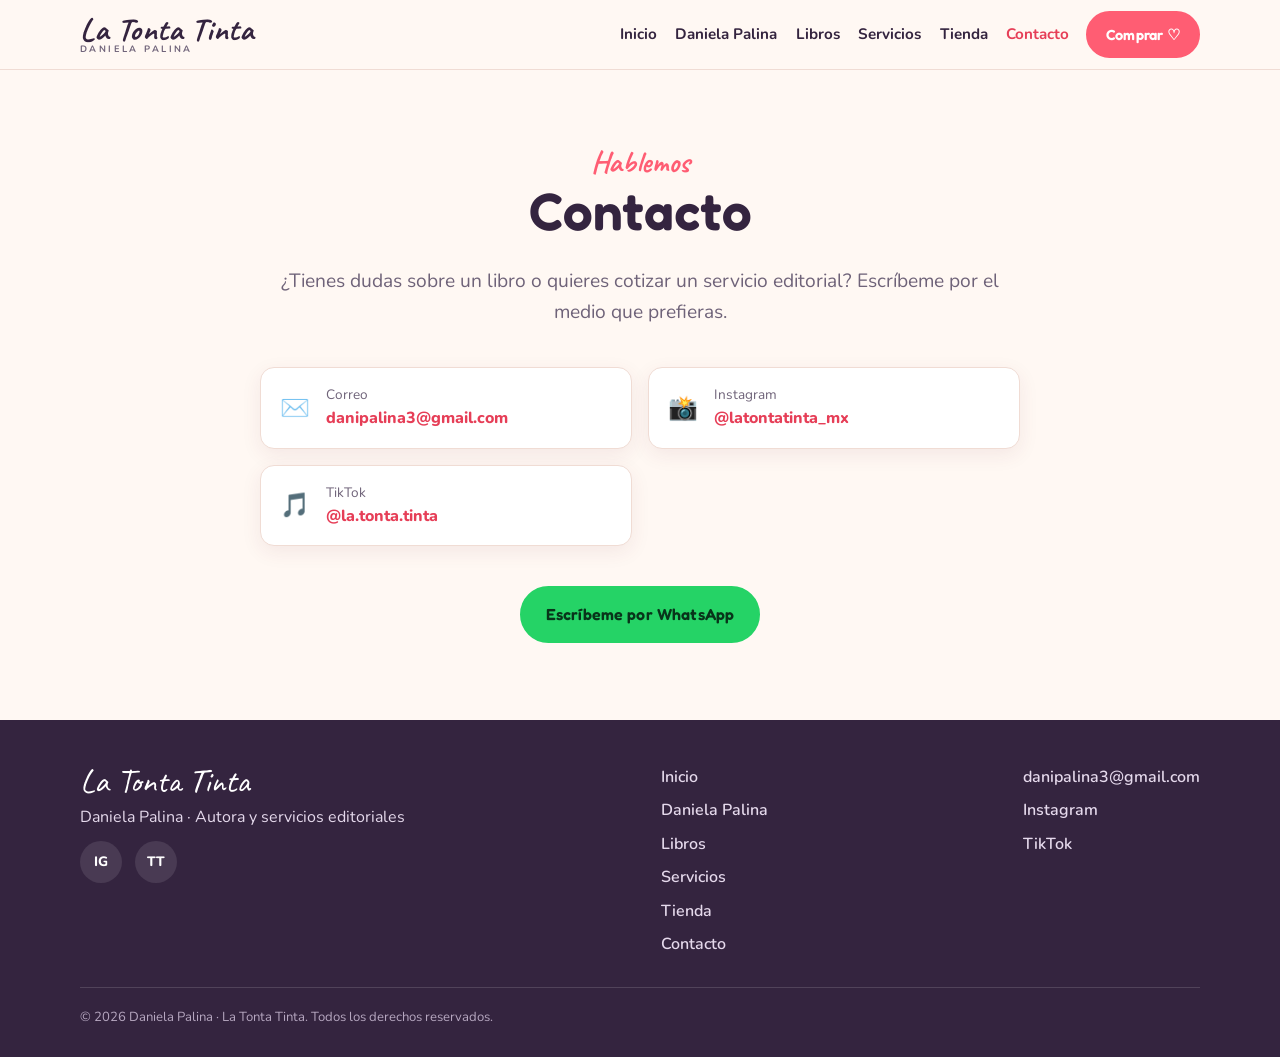
==== contacto.html @ cf8f2e42 "Sitio web de Daniela Palina (La Tonta Tinta) para Vercel Sitio estático (HTML + CSS + JS) multipágin" ====
<!DOCTYPE html>
<html lang="es">
<head>
  <meta charset="UTF-8">
  <meta name="viewport" content="width=device-width, initial-scale=1.0">
  <title>Contacto · Daniela Palina · La Tonta Tinta</title>
  <meta name="description" content="Contacta a Daniela Palina: correo, WhatsApp, Instagram y TikTok.">
  <link rel="preconnect" href="https://fonts.googleapis.com">
  <link rel="preconnect" href="https://fonts.gstatic.com" crossorigin>
  <link href="https://fonts.googleapis.com/css2?family=Caveat:wght@500;700&family=Fredoka:wght@400;500;600&family=Nunito:wght@400;600;700;800&display=swap" rel="stylesheet">
  <link rel="stylesheet" href="assets/css/styles.css">
  <link rel="icon" href="data:image/svg+xml,<svg xmlns='http://www.w3.org/2000/svg' viewBox='0 0 100 100'><text y='.9em' font-size='90'>🖋️</text></svg>">
</head>
<body>

  <header class="site-header">
    <div class="container nav">
      <a class="brand" href="index.html">La Tonta Tinta<small>Daniela Palina</small></a>
      <div class="nav-right">
        <ul class="nav-links">
          <li><a href="index.html">Inicio</a></li>
          <li><a href="daniela-palina.html">Daniela Palina</a></li>
          <li><a href="libros.html">Libros</a></li>
          <li><a href="servicios.html">Servicios</a></li>
          <li><a href="tienda.html">Tienda</a></li>
          <li><a href="contacto.html" class="active">Contacto</a></li>
          <li class="nav-cta-mobile"><a class="mobile-cta" href="libro-ya-que-nos-agarramos-confianza.html#comprar">Comprar la novela ♡</a></li>
        </ul>
        <a class="btn btn--sm nav-cta" href="libro-ya-que-nos-agarramos-confianza.html#comprar">Comprar ♡</a>
        <button class="nav-toggle" aria-label="Menú">☰</button>
      </div>
    </div>
  </header>

  <section class="section">
    <div class="container narrow">
      <p class="eyebrow center">Hablemos</p>
      <h1 class="center">Contacto</h1>
      <p class="lead center" style="margin-bottom:2.5rem;">¿Tienes dudas sobre un libro o quieres cotizar un servicio editorial? Escríbeme por el medio que prefieras.</p>

      <div class="contact-grid">
        <div class="contact-item">
          <span class="ic">✉️</span>
          <div>
            <div class="muted" style="font-size:.85rem;">Correo</div>
            <a href="mailto:danipalina3@gmail.com">danipalina3@gmail.com</a>
          </div>
        </div>
        <div class="contact-item">
          <span class="ic">📸</span>
          <div>
            <div class="muted" style="font-size:.85rem;">Instagram</div>
            <a href="https://www.instagram.com/latontatinta_mx/" target="_blank" rel="noopener">@latontatinta_mx</a>
          </div>
        </div>
        <div class="contact-item">
          <span class="ic">🎵</span>
          <div>
            <div class="muted" style="font-size:.85rem;">TikTok</div>
            <a href="https://www.tiktok.com/@la.tonta.tinta" target="_blank" rel="noopener">@la.tonta.tinta</a>
          </div>
        </div>
      </div>

      <div class="center" style="margin-top:2.5rem;">
        <a class="btn btn--wa" href="https://wa.me/527225127898?text=Hola%20Daniela%2C%20me%20gustar%C3%ADa%20ponerme%20en%20contacto" target="_blank" rel="noopener">Escríbeme por WhatsApp</a>
      </div>
    </div>
  </section>

  <footer class="site-footer">
    <div class="container">
      <div class="footer-grid">
        <div>
          <div class="footer-brand">La Tonta Tinta</div>
          <p style="margin:.4rem 0 0;">Daniela Palina · Autora y servicios editoriales</p>
          <div class="social-row">
            <a href="https://www.instagram.com/latontatinta_mx/" target="_blank" rel="noopener" aria-label="Instagram">IG</a>
            <a href="https://www.tiktok.com/@la.tonta.tinta" target="_blank" rel="noopener" aria-label="TikTok">TT</a>
          </div>
        </div>
        <ul class="footer-nav">
          <li><a href="index.html">Inicio</a></li>
          <li><a href="daniela-palina.html">Daniela Palina</a></li>
          <li><a href="libros.html">Libros</a></li>
          <li><a href="servicios.html">Servicios</a></li>
          <li><a href="tienda.html">Tienda</a></li>
          <li><a href="contacto.html">Contacto</a></li>
        </ul>
        <ul class="footer-nav">
          <li><a href="mailto:danipalina3@gmail.com">danipalina3@gmail.com</a></li>
          <li><a href="https://www.instagram.com/latontatinta_mx/" target="_blank" rel="noopener">Instagram</a></li>
          <li><a href="https://www.tiktok.com/@la.tonta.tinta" target="_blank" rel="noopener">TikTok</a></li>
        </ul>
      </div>
      <div class="copyright">© <span id="year"></span> Daniela Palina · La Tonta Tinta. Todos los derechos reservados.</div>
    </div>
  </footer>

  <script src="assets/js/main.js"></script>
  <script>document.getElementById('year').textContent = new Date().getFullYear();</script>
</body>
</html>
---- assets/css/styles.css ----
/* ==========================================================================
   La Tonta Tinta — Daniela Palina
   Sitio de obras literarias y servicios editoriales
   ========================================================================== */

:root {
  --paper: #fff8f3;
  --paper-2: #ffe9e2;
  --ink: #34243f;         /* ciruela oscuro */
  --ink-soft: #6f6379;
  --accent: #ff5d73;      /* coral / rosa vivo */
  --accent-dark: #e63e57;
  --teal: #12b3a6;        /* turquesa */
  --yellow: #ffc23c;      /* amarillo alegre */
  --line: #f0dcd4;
  --white: #ffffff;
  --shadow: 0 14px 40px rgba(120, 40, 60, 0.14);
  --shadow-sm: 0 6px 20px rgba(120, 40, 60, 0.08);
  --radius: 18px;
  --hand: "Caveat", "Segoe Script", cursive;
  --display: "Fredoka", "Poppins", "Segoe UI", sans-serif;
  --sans: "Nunito", "Segoe UI", Roboto, Helvetica, Arial, sans-serif;
}

* { box-sizing: border-box; }
html { scroll-behavior: smooth; -webkit-text-size-adjust: 100%; }

body {
  margin: 0;
  font-family: var(--sans);
  color: var(--ink);
  background: var(--paper);
  line-height: 1.6;
  -webkit-font-smoothing: antialiased;
  overflow-x: hidden;
}

h1, h2, h3, h4 { font-family: var(--display); font-weight: 600; line-height: 1.12; color: var(--ink); margin: 0 0 .5em; }
h1 { font-size: clamp(1.9rem, 6vw, 3.3rem); }
h2 { font-size: clamp(1.5rem, 4.5vw, 2.2rem); }
h3 { font-size: 1.25rem; }

a { color: var(--accent-dark); text-decoration: none; }
a:hover { text-decoration: underline; }
img { max-width: 100%; display: block; }
p { margin: 0 0 1.05em; }

.container { width: min(1120px, 90%); margin: 0 auto; }
.narrow { max-width: 760px; margin-inline: auto; }

.section { padding: clamp(2.5rem, 6vw, 5rem) 0; }
.section--tint { background: var(--paper-2); }
.section--teal { background: #e6faf7; }

.lead { font-size: clamp(1.05rem, 2.5vw, 1.2rem); color: var(--ink-soft); }
.eyebrow {
  font-family: var(--hand);
  font-size: clamp(1.4rem, 4vw, 1.9rem);
  font-weight: 700;
  color: var(--accent);
  line-height: 1;
  margin-bottom: .2rem;
}
.center { text-align: center; }
.muted { color: var(--ink-soft); }

/* ---------- Buttons ---------- */
.btn {
  display: inline-flex; align-items: center; justify-content: center; gap: .5rem;
  padding: .85rem 1.5rem; border-radius: 999px;
  font-family: var(--display); font-weight: 600; font-size: 1rem; letter-spacing: .01em;
  cursor: pointer; border: 2.5px solid var(--accent); background: var(--accent); color: #fff;
  transition: transform .14s ease, background .2s ease, box-shadow .2s ease;
  text-decoration: none; text-align: center;
}
.btn:hover { background: var(--accent-dark); border-color: var(--accent-dark); transform: translateY(-2px); text-decoration: none; box-shadow: var(--shadow); color:#fff; }
.btn--outline { background: transparent; color: var(--accent-dark); }
.btn--outline:hover { background: var(--accent); color: #fff; }
.btn--teal { background: var(--teal); border-color: var(--teal); color:#fff; }
.btn--teal:hover { background: #0d9c91; border-color:#0d9c91; }
.btn--wa { background: #25d366; border-color: #25d366; color: #08341a; }
.btn--wa:hover { background: #1eb955; border-color: #1eb955; color: #08341a; }
.btn--ghost { background: transparent; color: var(--ink); border-color: var(--line); }
.btn--ghost:hover { background: var(--ink); color: var(--paper); border-color: var(--ink); }
.btn--sm { padding: .6rem 1.1rem; font-size: .92rem; border-width: 2px; }
.btn-row { display: flex; flex-wrap: wrap; gap: .7rem; }

/* ---------- Header / Nav ---------- */
.site-header {
  position: sticky; top: 0; z-index: 60;
  background: rgba(255, 248, 243, .95);
  backdrop-filter: blur(8px);
  border-bottom: 1px solid var(--line);
}
.nav { display: flex; align-items: center; justify-content: space-between; padding: .7rem 0; gap: 1rem; }
.brand { font-family: var(--hand); font-weight: 700; font-size: 2rem; color: var(--ink); line-height: .95; letter-spacing: .01em; }
.brand:hover { text-decoration: none; color: var(--accent); }
.brand small { display: block; font-family: var(--sans); font-weight: 700; font-size: .58rem; letter-spacing: .26em; text-transform: uppercase; color: var(--ink-soft); }
.nav-right { display: flex; align-items: center; gap: 1.1rem; }
.nav-links { display: flex; gap: 1.15rem; align-items: center; list-style: none; margin: 0; padding: 0; }
.nav-links a { color: var(--ink); font-weight: 700; font-size: .95rem; font-family: var(--sans); }
.nav-links a:hover, .nav-links a.active { color: var(--accent-dark); text-decoration: none; }
.nav-cta { display: inline-flex; }
.nav-cta-mobile { display: none; }
.nav-toggle { display: none; background: none; border: 0; cursor: pointer; font-size: 1.7rem; color: var(--ink); line-height: 1; }

@media (max-width: 900px) {
  .nav-toggle { display: block; order: 3; }
  .nav-cta { display: none; }
  .nav-right { gap: .6rem; }
  .nav-links {
    position: absolute; top: 100%; left: 0; right: 0;
    flex-direction: column; gap: 0;
    background: var(--paper); border-bottom: 1px solid var(--line);
    max-height: 0; overflow: hidden; transition: max-height .3s ease; box-shadow: var(--shadow-sm);
  }
  .nav-links.open { max-height: 520px; }
  .nav-links li { width: 100%; border-top: 1px solid var(--line); }
  .nav-links a { display: block; padding: .95rem 5%; }
  .nav-cta-mobile { display: block; }
  .nav-links a.mobile-cta { color: #fff; background: var(--accent); text-align: center; font-family: var(--display); }
}

/* ---------- Hero (home) ---------- */
.hero { background: linear-gradient(160deg, #fff8f3 0%, #ffe4dc 55%, #ffe9c9 100%); }
.hero-grid { display: grid; grid-template-columns: 1.1fr .9fr; gap: clamp(1.5rem, 5vw, 3.5rem); align-items: center; }
.hero-art { display: flex; justify-content: center; }
.hero-art img { width: 100%; max-width: 300px; border-radius: var(--radius); box-shadow: var(--shadow); }
.badge {
  display: inline-block; background: var(--yellow); color: #5a3d00;
  font-family: var(--display); font-weight: 600; font-size: .8rem; letter-spacing: .04em;
  padding: .32rem .85rem; border-radius: 999px; margin-bottom: .8rem;
}
@media (max-width: 820px) {
  .hero-grid { grid-template-columns: 1fr; text-align: center; }
  .hero-art { order: -1; }
  .hero-art img { max-width: 220px; }
  .hero .btn-row { justify-content: center; }
}

/* ---------- Cards / grids ---------- */
.grid { display: grid; gap: 1.4rem; }
.grid-2 { grid-template-columns: repeat(2, 1fr); }
.grid-3 { grid-template-columns: repeat(3, 1fr); }
@media (max-width: 820px) { .grid-2, .grid-3 { grid-template-columns: 1fr; } }

.card {
  background: var(--white); border: 1px solid var(--line); border-radius: var(--radius);
  padding: 1.4rem; box-shadow: var(--shadow-sm);
  transition: transform .18s ease, box-shadow .18s ease;
}
.card:hover { transform: translateY(-4px); box-shadow: var(--shadow); }

/* Book card */
.book-card { display: flex; flex-direction: column; text-align: center; }
.book-cover {
  width: 100%; max-width: 220px; margin: 0 auto 1rem; aspect-ratio: 3 / 4; border-radius: 12px; overflow: hidden;
  background: linear-gradient(135deg, #ffd6cf, #ffe9c9); display: flex; align-items: center; justify-content: center;
  color: var(--ink-soft); text-align: center; padding: 1rem; box-shadow: var(--shadow-sm);
}
.book-cover img { width: 100%; height: 100%; object-fit: cover; }
.book-year { font-family: var(--hand); font-size: 1.3rem; color: var(--accent); font-weight: 700; }

/* ---------- About ---------- */
.about-grid { display: grid; grid-template-columns: .75fr 1.25fr; gap: clamp(1.5rem,5vw,3rem); align-items: start; }
.about-photo { width: 100%; max-width: 340px; border-radius: var(--radius); overflow: hidden; box-shadow: var(--shadow);
  background: linear-gradient(135deg, var(--paper-2), #ffd9b8); }
.about-photo img { width: 100%; display: block; }
@media (max-width: 820px) { .about-grid { grid-template-columns: 1fr; } .about-photo { margin: 0 auto; max-width: 280px; } }

/* ---------- Book detail ---------- */
.detail-hero { display: grid; grid-template-columns: .8fr 1.2fr; gap: clamp(1.5rem,5vw,3rem); align-items: center; }
.detail-cover { width: 100%; max-width: 260px; margin: 0 auto; border-radius: var(--radius); overflow: hidden; box-shadow: var(--shadow);
  background: linear-gradient(135deg,#ffd6cf,#ffe9c9); }
.detail-cover img { width: 100%; display: block; }
@media (max-width: 820px) { .detail-hero { grid-template-columns: 1fr; text-align: center; } .detail-cover { max-width: 210px; } .detail-hero .btn-row { justify-content: center; } }

.info-box {
  background: var(--white); border: 1px solid var(--line); border-left: 6px solid var(--accent);
  border-radius: 16px; padding: 1.4rem 1.5rem; margin: 1.4rem 0; box-shadow: var(--shadow-sm);
}
.info-box h3 { color: var(--accent-dark); }
.price-tag { font-family: var(--display); font-size: 2.2rem; font-weight: 600; color: var(--accent-dark); margin: 0; }
.bank-line { font-family: var(--sans); background: var(--paper-2); border-radius: 8px; padding: .35rem .7rem; display: inline-block; margin: .18rem 0; font-weight: 700; }

/* ---------- Characters ---------- */
.char-grid { display: grid; grid-template-columns: repeat(3, 1fr); gap: 1.2rem; margin-top: 1.2rem; }
@media (max-width: 720px) { .char-grid { grid-template-columns: 1fr; max-width: 340px; margin-inline: auto; } }
.char-card { background: var(--white); border: 1px solid var(--line); border-radius: var(--radius); padding: 1.1rem; text-align: center; box-shadow: var(--shadow-sm); }
.char-photo { width: 130px; height: 130px; margin: 0 auto .8rem; border-radius: 50%; overflow: hidden; background: var(--paper-2); display: flex; align-items: center; justify-content: center; }
.char-photo img { width: 100%; height: 100%; object-fit: cover; }
.char-card h3 { font-family: var(--hand); font-size: 1.8rem; color: var(--accent-dark); margin-bottom: .2rem; }
.char-card p { font-size: .95rem; margin: 0; color: var(--ink-soft); }

/* ---------- Quote / testimonial ---------- */
.quote { background: var(--white); border: 1px solid var(--line); border-radius: var(--radius); padding: 1.6rem; position: relative; box-shadow: var(--shadow-sm); }
.quote::before { content: "\201C"; font-family: var(--display); font-size: 3.5rem; color: var(--paper-2); position: absolute; top: .2rem; left: .9rem; line-height: 1; }
.quote p { position: relative; font-style: italic; }
.quote cite { font-style: normal; font-weight: 800; color: var(--accent-dark); }

/* ---------- Services / store ---------- */
.service-item { display: flex; gap: .9rem; align-items: flex-start; }
.service-item .num { font-family: var(--hand); font-size: 2rem; color: var(--teal); font-weight: 700; min-width: 1.8rem; line-height: 1; }

.store-card { display: flex; flex-direction: column; text-align: center; }
.store-thumb { width: 100%; max-width: 220px; margin: 0 auto 1rem; aspect-ratio: 4/5; border-radius: 12px; overflow: hidden;
  background: linear-gradient(135deg, var(--paper-2), #d7f5f0); display: flex; align-items: center; justify-content: center; font-size: 2.6rem; box-shadow: var(--shadow-sm); }
.store-thumb img { width: 100%; height: 100%; object-fit: contain; background: #fff; }

/* ---------- Contact ---------- */
.contact-grid { display: grid; grid-template-columns: repeat(2, 1fr); gap: 1rem; }
@media (max-width: 620px) { .contact-grid { grid-template-columns: 1fr; } }
.contact-item { display: flex; align-items: center; gap: 1rem; background: var(--white); border: 1px solid var(--line); border-radius: 14px; padding: 1rem 1.2rem; box-shadow: var(--shadow-sm); }
.contact-item .ic { font-size: 1.5rem; }
.contact-item a { font-weight: 800; word-break: break-word; }

/* ---------- Sticky buy bar (mobile, book pages) ---------- */
.buybar {
  position: fixed; left: 0; right: 0; bottom: 0; z-index: 70;
  display: none; align-items: center; justify-content: space-between; gap: .8rem;
  background: rgba(255,255,255,.97); border-top: 1px solid var(--line);
  padding: .7rem 5%; box-shadow: 0 -6px 20px rgba(120,40,60,.1);
}
.buybar .price { font-family: var(--display); font-weight: 600; color: var(--accent-dark); font-size: 1.15rem; }
.buybar .btn { flex: 0 0 auto; }
@media (max-width: 820px) { .buybar { display: flex; } body.has-buybar { padding-bottom: 80px; } }

/* ---------- Notes ---------- */
.note-editable {
  background: #fff8e6; border: 1px dashed var(--yellow); border-radius: 12px;
  padding: .8rem 1rem; font-size: .88rem; color: #7a5f14; margin: 1rem 0;
}

/* ---------- Footer ---------- */
.site-footer { background: var(--ink); color: #e5d9ec; padding: 2.8rem 0 1.8rem; }
.site-footer a { color: var(--yellow); }
.footer-grid { display: flex; flex-wrap: wrap; gap: 2rem; justify-content: space-between; align-items: flex-start; }
.footer-brand { font-family: var(--hand); font-size: 2.1rem; color: #fff; line-height: 1; }
.social-row { display: flex; gap: .8rem; margin-top: .7rem; }
.social-row a { display: inline-flex; width: 42px; height: 42px; border-radius: 50%; background: rgba(255,255,255,.1); align-items: center; justify-content: center; color: #fff; font-weight: 800; font-size: .85rem; }
.social-row a:hover { background: var(--accent); text-decoration: none; }
.footer-nav { list-style: none; padding: 0; margin: 0; display: grid; gap: .5rem; }
.footer-nav a { color: #e5d9ec; font-weight: 600; }
.copyright { margin-top: 1.8rem; border-top: 1px solid rgba(255,255,255,.14); padding-top: 1.2rem; font-size: .82rem; color: #b6a7c0; }
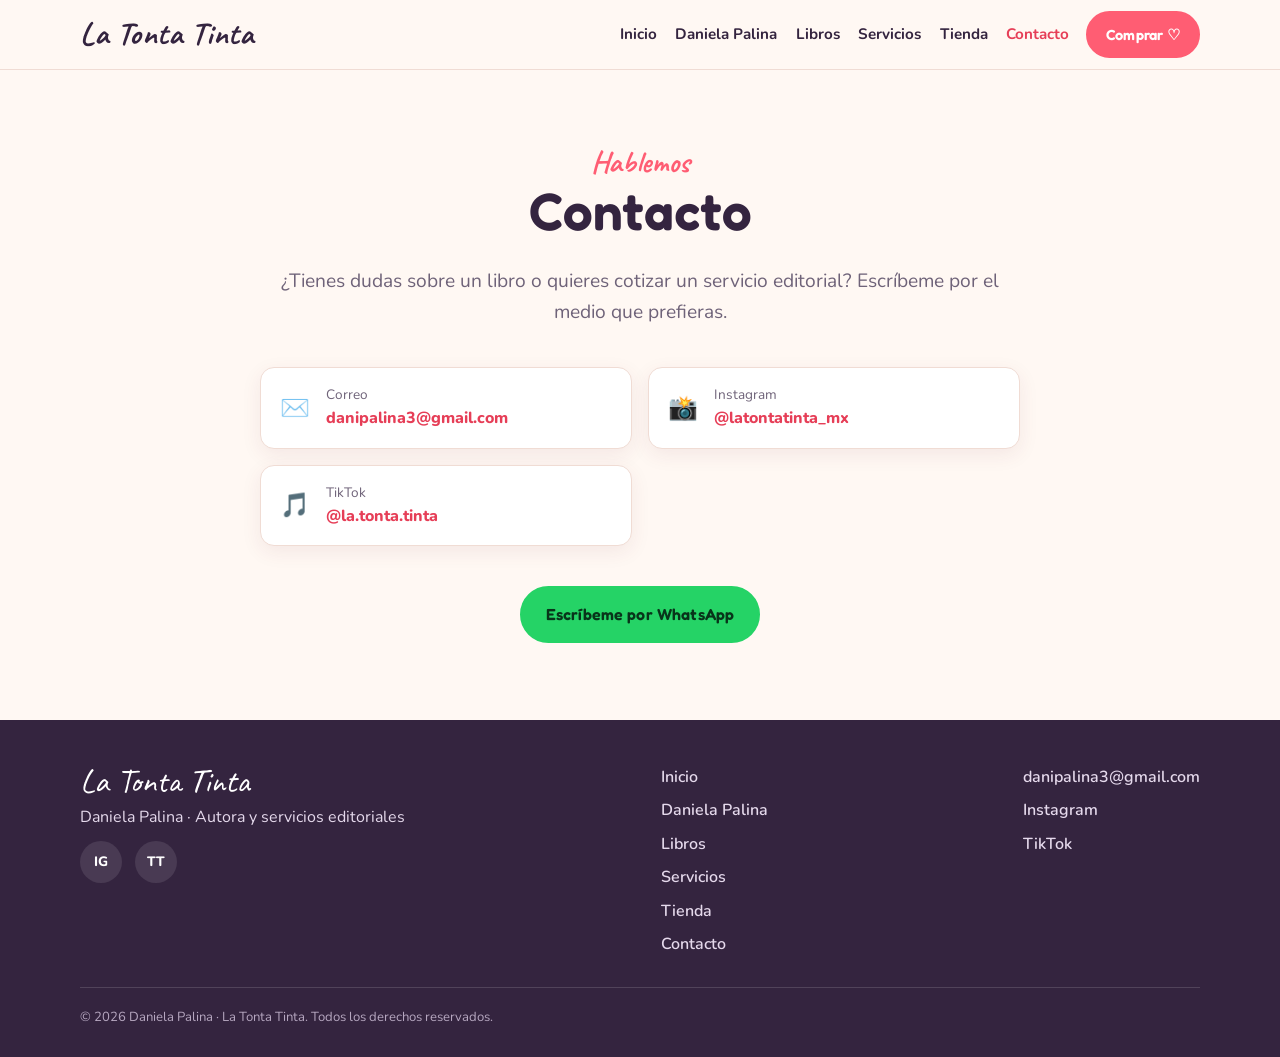
==== commit c7ea1442: "Ajustes finales de encabezados - Header: el logo muestra solo "La Tonta Tinta" (se quita el subtitul" ====
--- a/contacto.html
+++ b/contacto.html
@@ -15,7 +15,7 @@
 
   <header class="site-header">
     <div class="container nav">
-      <a class="brand" href="index.html">La Tonta Tinta<small>Daniela Palina</small></a>
+      <a class="brand" href="index.html">La Tonta Tinta</a>
       <div class="nav-right">
         <ul class="nav-links">
           <li><a href="index.html">Inicio</a></li>
--- a/assets/css/styles.css
+++ b/assets/css/styles.css
@@ -188,7 +188,7 @@
 @media (max-width: 720px) { .char-grid { grid-template-columns: 1fr; max-width: 340px; margin-inline: auto; } }
 .char-card { background: var(--white); border: 1px solid var(--line); border-radius: var(--radius); padding: 1.1rem; text-align: center; box-shadow: var(--shadow-sm); }
 .char-photo { width: 130px; height: 130px; margin: 0 auto .8rem; border-radius: 50%; overflow: hidden; background: var(--paper-2); display: flex; align-items: center; justify-content: center; }
-.char-photo img { width: 100%; height: 100%; object-fit: cover; }
+.char-photo img { width: 100%; height: 100%; object-fit: cover; object-position: top center; }
 .char-card h3 { font-family: var(--hand); font-size: 1.8rem; color: var(--accent-dark); margin-bottom: .2rem; }
 .char-card p { font-size: .95rem; margin: 0; color: var(--ink-soft); }
 
